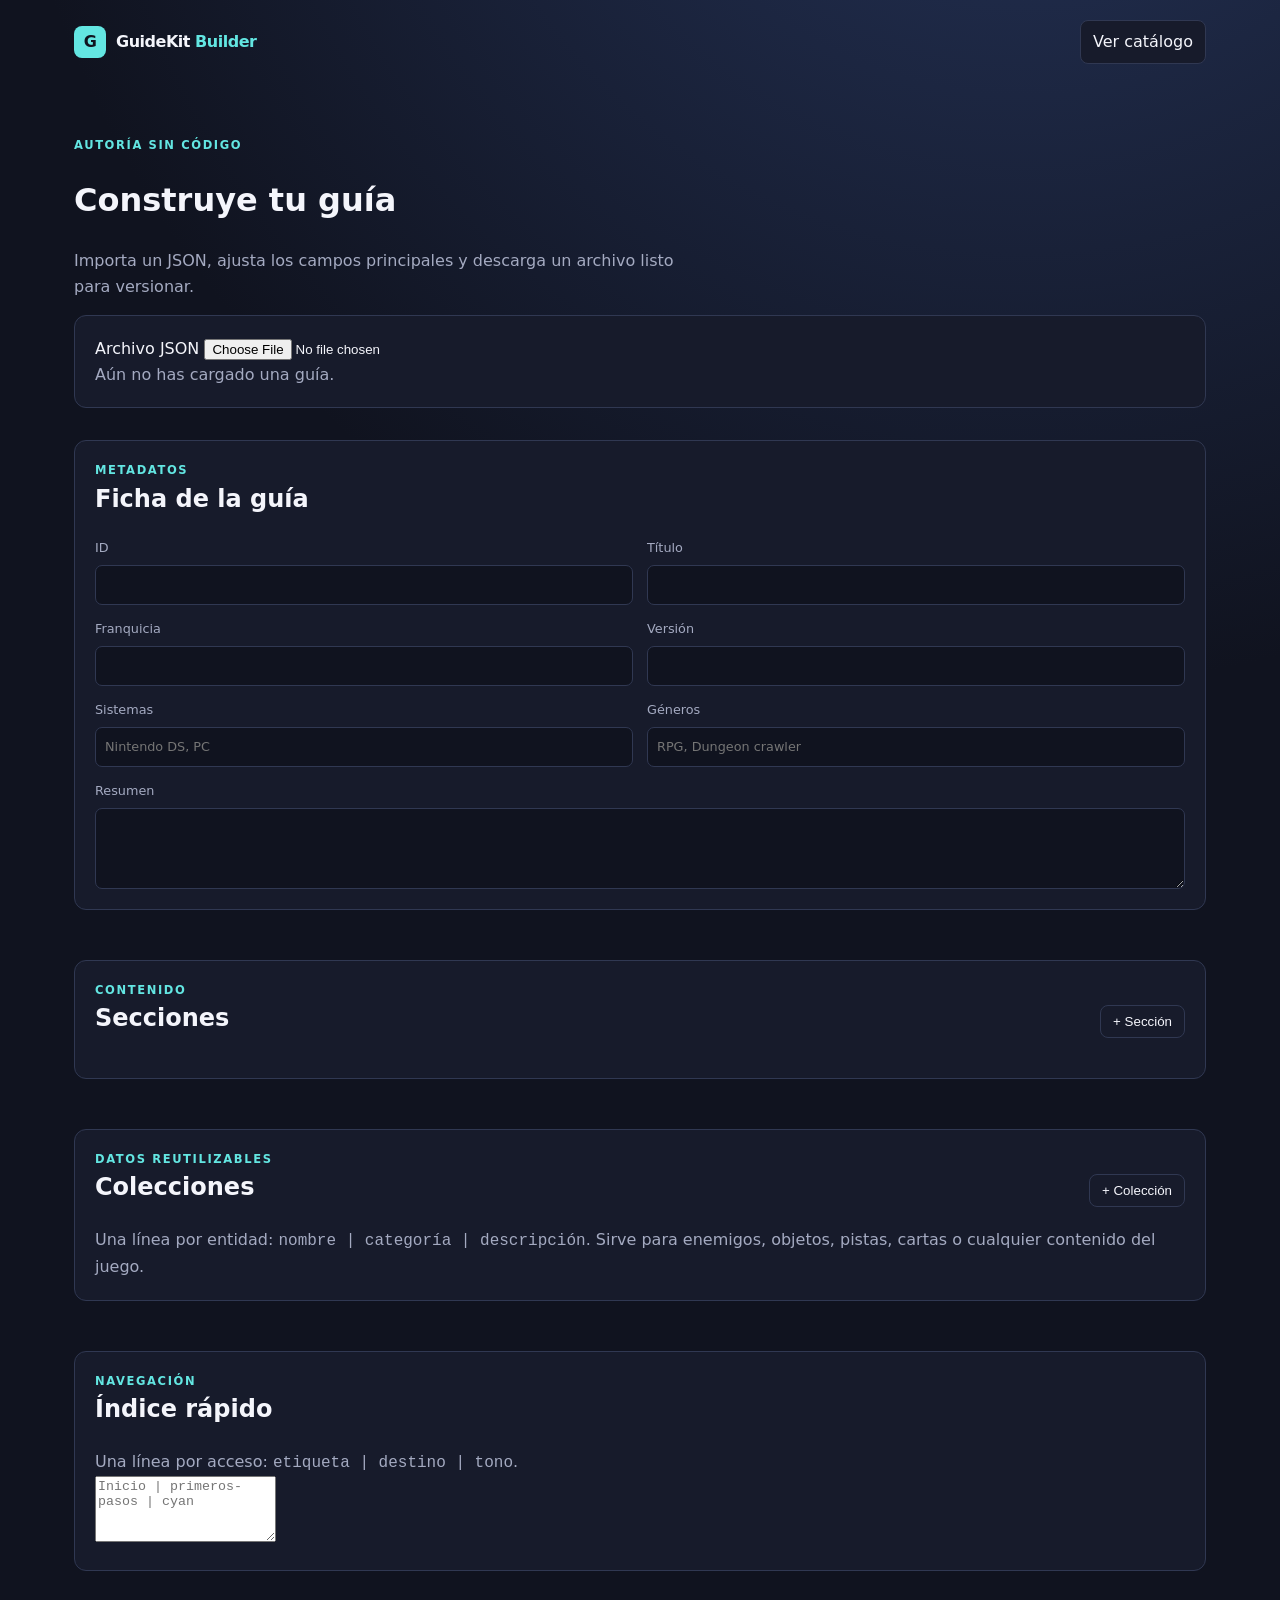
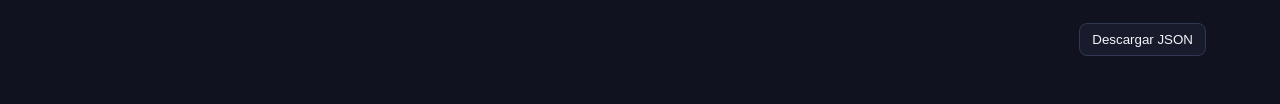
==== builder/index.html @ c24c9792 "feat(builder): add generic grid map editor Add a visual grid map editor to the GuideKit Builder.  - " ====
<!doctype html>
<html lang="es">
<head>
  <meta charset="utf-8">
  <meta name="viewport" content="width=device-width,initial-scale=1">
  <title>GuideKit | Builder</title>
  <link rel="stylesheet" href="../src/styles.css">
</head>
<body>
  <header class="site-header">
    <a class="brand" href="../"><span class="brand-mark">G</span><span>GuideKit <b>Builder</b></span></a>
    <a class="toc-toggle" href="../">Ver catálogo</a>
  </header>
  <main class="viewer-shell">
    <p class="eyebrow">AUTORÍA SIN CÓDIGO</p>
    <h1>Construye tu guía</h1>
    <p class="hero-copy">Importa un JSON, ajusta los campos principales y descarga un archivo listo para versionar.</p>
    <section class="step-card">
      <label for="json-file">Archivo JSON</label>
      <input id="json-file" type="file" accept="application/json">
      <p id="builder-status" class="section-intro">Aún no has cargado una guía.</p>
    </section>
    <section id="editor" class="builder-editor" hidden>
      <div class="step-card">
        <div class="section-heading"><div><p class="eyebrow">METADATOS</p><h2>Ficha de la guía</h2></div></div>
        <div class="form-grid">
          <label>ID<input data-field="id"></label><label>Título<input data-field="title"></label>
          <label>Franquicia<input data-field="franchise"></label><label>Versión<input data-field="version"></label>
          <label>Sistemas<input data-field="systems" placeholder="Nintendo DS, PC"></label>
          <label>Géneros<input data-field="genres" placeholder="RPG, Dungeon crawler"></label>
          <label class="full-width">Resumen<textarea data-field="summary" rows="3"></textarea></label>
        </div>
      </div>
      <div class="step-card">
        <div class="section-heading"><div><p class="eyebrow">CONTENIDO</p><h2>Secciones</h2></div><button id="add-section" class="toc-toggle" type="button">+ Sección</button></div>
        <div id="sections-editor"></div>
      </div>
      <div class="step-card">
        <div class="section-heading"><div><p class="eyebrow">DATOS REUTILIZABLES</p><h2>Colecciones</h2></div><button id="add-collection" class="toc-toggle" type="button">+ Colección</button></div>
        <p class="section-intro">Una línea por entidad: <code>nombre | categoría | descripción</code>. Sirve para enemigos, objetos, pistas, cartas o cualquier contenido del juego.</p>
        <div id="collections-editor"></div>
      </div>
      <div class="step-card">
        <div class="section-heading"><div><p class="eyebrow">NAVEGACIÓN</p><h2>Índice rápido</h2></div></div>
        <p class="section-intro">Una línea por acceso: <code>etiqueta | destino | tono</code>.</p>
        <textarea id="quick-index-editor" rows="4" placeholder="Inicio | primeros-pasos | cyan"></textarea>
      </div>
      <section id="validation-panel" class="validation-panel" aria-live="polite"></section>
      <div class="builder-actions"><button id="download" class="toc-toggle" type="button" disabled>Descargar JSON</button></div>
    </section>
  </main>
  <script type="module" src="builder.js"></script>
</body>
</html>
---- src/styles.css ----
:root{--bg:#10131f;--panel:#171b2b;--panel-2:#20263a;--text:#f4f5fb;--muted:#a4aac1;--line:#303852;--cyan:#63e6e2;--violet:#a994ff;--orange:#ffad70;--shadow:0 18px 50px #05060b66}*{box-sizing:border-box}html{scroll-behavior:smooth}body{margin:0;background:radial-gradient(circle at 80% -20%,#25345a 0,transparent 45%),var(--bg);color:var(--text);font:16px/1.6 Inter,ui-sans-serif,system-ui,sans-serif}a{color:inherit;text-decoration:none}.site-header{align-items:center;display:flex;justify-content:space-between;margin:auto;max-width:1180px;padding:20px 24px}.brand{align-items:center;display:flex;font-weight:700;gap:10px;letter-spacing:-.03em}.brand b{color:var(--cyan)}.brand-mark{align-items:center;background:var(--cyan);border-radius:8px;color:#10131f;display:flex;font-weight:900;height:32px;justify-content:center;width:32px}.theme-toggle,.toc-toggle,.view-switcher button{background:var(--panel);border:1px solid var(--line);border-radius:8px;color:var(--text);cursor:pointer;padding:8px 12px}.hero-panel,.hub-shell,.viewer-shell{margin:auto;max-width:1180px;padding:52px 24px}.hero-panel{padding-bottom:40px}.eyebrow{color:var(--cyan);font-size:.72rem;font-weight:800;letter-spacing:.14em;margin:0 0 8px;text-transform:uppercase}.hero-panel h1,.guide-intro h1{font-size:clamp(2.7rem,7vw,5.8rem);letter-spacing:-.07em;line-height:.98;margin:12px 0 22px}.hero-panel h1 span{color:var(--violet)}.hero-copy,.guide-intro>p{color:var(--muted);max-width:620px}.search-field{align-items:center;background:var(--panel);border:1px solid var(--line);border-radius:12px;display:flex;gap:10px;margin-top:28px;max-width:620px;padding:13px 16px}.search-field span{color:var(--cyan);font-size:1.5rem}.search-field input{background:none;border:0;color:var(--text);font:inherit;outline:0;width:100%}.section-heading{align-items:end;display:flex;justify-content:space-between;margin-bottom:20px}.section-heading h2{margin:0}.view-switcher{display:flex;gap:5px}.view-switcher .active{background:var(--cyan);color:#10131f}.guide-catalog{display:grid;gap:18px;grid-template-columns:repeat(auto-fill,minmax(250px,1fr))}.guide-catalog.list-view{grid-template-columns:1fr}.guide-card{background:var(--panel);border:1px solid var(--line);border-radius:14px;display:flex;flex-direction:column;overflow:hidden;transition:.2s transform,.2s border-color}.guide-card:hover{border-color:var(--cyan);transform:translateY(-3px)}.guide-cover{align-items:center;background:linear-gradient(135deg,#293866,#3b255a);display:flex;font-size:5rem;font-weight:900;height:150px;justify-content:center}.guide-card-body{padding:18px}.guide-card h3{line-height:1.2;margin:4px 0 8px}.guide-card p:not(.eyebrow){color:var(--muted);font-size:.9rem;margin:0 0 14px}.tag-row,.legend{display:flex;flex-wrap:wrap;gap:6px}.tag-row span,.legend span{background:var(--panel-2);border-radius:99px;color:var(--muted);font-size:.72rem;padding:3px 8px}.site-footer{color:var(--muted);font-size:.8rem;margin:auto;max-width:1180px;padding:20px 24px 36px}.guide-intro{border-bottom:1px solid var(--line);padding-bottom:36px}.back-link{color:var(--cyan);display:inline-block;margin-bottom:34px}.quick-index{display:grid;gap:12px;grid-template-columns:repeat(3,1fr);margin:28px 0 46px}.quick-card{align-items:center;border:1px solid var(--line);border-radius:12px;display:flex;justify-content:space-between;padding:18px}.quick-card b{font-size:1.4rem}.tone-cyan{background:#183a42}.tone-violet{background:#2c244d}.tone-orange{background:#493020}.guide-section{margin:48px auto;max-width:820px;scroll-margin-top:24px}.guide-section h2{font-size:2rem;letter-spacing:-.04em}.section-intro{color:var(--muted)}.step-card,.module-card{background:var(--panel);border:1px solid var(--line);border-radius:12px;margin:16px 0;padding:20px}.step-card h3,.module-card h3{margin:4px 0 8px}.step-card p{margin:0}.check-row{color:var(--muted);display:flex;font-size:.8rem;gap:8px;justify-content:flex-end}.check-row input{accent-color:var(--cyan)}mark{background:#65e6e233;border-bottom:1px solid var(--cyan);color:var(--text);padding:0 2px}.callout{border-left:3px solid var(--cyan);display:flex;flex-direction:column;gap:2px;margin-top:18px;padding:10px 14px}.callout-warning{border-color:var(--orange)}.callout-boss{border-color:#ff6e9e}.callout span{color:var(--muted)}.grid-map{display:grid;gap:3px;grid-template-columns:repeat(var(--map-columns),1fr);margin-top:16px}.map-cell{aspect-ratio:1;background:#252d45;border-radius:3px;display:grid;font-size:.7rem;place-items:center}.cell-start{background:var(--cyan);color:#10131f}.cell-exit{background:var(--orange);color:#10131f}.legend{margin-top:12px}.legend i{background:#252d45;border-radius:3px;display:inline-block;height:10px;margin-right:5px;width:10px}.legend i.cell-start{background:var(--cyan)}.legend i.cell-exit{background:var(--orange)}.toc-drawer{background:var(--panel);border-left:1px solid var(--line);height:100vh;max-width:360px;overflow:auto;padding:28px;position:fixed;right:0;top:0;transform:translateX(100%);transition:transform .25s;width:86vw;z-index:5}.toc-drawer.open{transform:none}.toc-drawer ul{list-style:none;margin:12px 0;padding:0}.toc-drawer li{border-bottom:1px solid var(--line);padding:10px 0}.toc-drawer ul ul{margin:0 0 0 12px}.toc-backdrop{background:#0008;inset:0;position:fixed;z-index:4}.floating-index{background:var(--cyan);border:0;border-radius:50%;bottom:22px;color:#10131f;cursor:pointer;font-size:1.2rem;height:52px;position:fixed;right:22px;width:52px;z-index:3}.error-state,.empty-state{color:var(--orange);padding:30px 0}.header-actions{display:flex;gap:8px}@media(max-width:640px){.site-header{padding:16px}.hero-panel,.hub-shell,.viewer-shell{padding:34px 16px}.hero-panel h1,.guide-intro h1{font-size:clamp(2.5rem,14vw,4rem)}.quick-index{grid-template-columns:1fr}.section-heading{align-items:start;flex-direction:column;gap:12px}.guide-catalog.list-view .guide-card{flex-direction:row}.guide-catalog.list-view .guide-cover{height:auto;min-height:140px;width:35%}}
html[data-theme="light"]{--bg:#f4f6fb;--panel:#fff;--panel-2:#e8edf7;--text:#172039;--muted:#59627b;--line:#d6ddec;--shadow:0 18px 50px #7c8aaa22}html[data-theme="light"] body{background:radial-gradient(circle at 80% -20%,#dbe5ff 0,transparent 45%),var(--bg)}
.guide-image{margin:18px 0}.guide-image img{border:1px solid var(--line);border-radius:10px;display:block;height:auto;max-height:520px;object-fit:contain;width:100%}.guide-image figcaption{color:var(--muted);font-size:.8rem;margin-top:6px}.builder-editor{display:grid;gap:18px}.form-grid{display:grid;gap:14px;grid-template-columns:repeat(2,minmax(0,1fr))}.form-grid label,.builder-section>label{color:var(--muted);display:flex;flex-direction:column;font-size:.8rem;gap:6px}.form-grid input,.form-grid textarea,.builder-section textarea{background:var(--bg);border:1px solid var(--line);border-radius:7px;color:var(--text);font:inherit;padding:9px}.full-width{grid-column:1/-1}.builder-section{border-top:1px solid var(--line);display:grid;gap:14px;padding-top:18px}.builder-actions{display:flex;justify-content:flex-end}@media(max-width:640px){.form-grid{grid-template-columns:1fr}.full-width{grid-column:auto}}
.pin-map{background:var(--panel-2);border:1px solid var(--line);min-height:220px;overflow:hidden;position:relative}.pin-map img{display:block;height:100%;object-fit:contain;width:100%}.map-pin{background:var(--cyan);border:2px solid var(--text);border-radius:50%;color:#10131f;cursor:pointer;height:22px;position:absolute;transform:translate(-50%,-50%);width:22px}.pin-boss{background:#ff6e9e}.pin-chest{background:var(--orange)}.timeline{border-left:2px solid var(--cyan);list-style:none;margin:18px 0 0;padding:0 0 0 20px}.timeline li{display:flex;flex-direction:column;margin:0 0 18px;position:relative}.timeline li::before{background:var(--cyan);border-radius:50%;content:"";height:9px;left:-26px;position:absolute;top:8px;width:9px}.timeline span,.decision-tree span{color:var(--muted)}.decision-tree{display:grid;gap:10px;grid-template-columns:repeat(auto-fit,minmax(160px,1fr))}.decision-tree article{background:var(--panel-2);border:1px solid var(--line);border-radius:8px;display:flex;flex-direction:column;padding:12px}
.data-heading{align-items:center;display:flex;gap:14px;justify-content:space-between}.collection-search{align-items:center;background:var(--bg);border:1px solid var(--line);border-radius:7px;color:var(--muted);display:flex;gap:6px;padding:5px 8px}.collection-search input{background:transparent;border:0;color:var(--text);font:inherit;min-width:130px;outline:0}.data-table-wrap{overflow:auto}.data-component table{border-collapse:collapse;min-width:100%;width:max-content}.data-component th,.data-component td{border-bottom:1px solid var(--line);padding:9px 12px;text-align:left;vertical-align:top}.data-component th{color:var(--cyan);font-size:.78rem}.entity-grid{display:grid;gap:10px;grid-template-columns:repeat(auto-fit,minmax(170px,1fr))}.entity-grid article{background:var(--panel-2);border:1px solid var(--line);border-radius:8px;padding:12px}.entity-grid h4{margin:0 0 4px}.entity-grid p{color:var(--muted);font-size:.88rem}.data-category{color:var(--orange);font-size:.75rem}.data-attributes{display:flex;flex-direction:column;font-size:.78rem;gap:3px}@media(max-width:640px){.data-heading{align-items:stretch;flex-direction:column}.collection-search input{width:100%}}n;padding:12px}
.validation-panel{background:var(--panel);border:1px solid var(--line);border-radius:12px;padding:20px}.validation-status{border-radius:99px;font-size:.75rem;padding:4px 9px}.validation-status.valid{background:#2a604d;color:#a7f3d0}.validation-status.invalid{background:#68383d;color:#fecaca}.validation-list{list-style:none;margin:0;padding:0}.validation-list li{border-top:1px solid var(--line);padding:8px 0}.validation-error{color:#ff9a9a}.validation-warning{color:var(--orange)}n;padding:12px}
.module-editor{border-top:1px solid var(--line);padding-top:14px}.module-editor h3{margin:0}.grid-editor{background:var(--panel-2);border:1px solid var(--line);border-radius:8px;margin-top:10px;padding:12px}.builder-grid{display:grid;gap:3px;grid-template-columns:repeat(var(--map-columns),minmax(20px,1fr));margin-top:12px;max-width:520px}.builder-map-cell{aspect-ratio:1;background:var(--bg);border:1px solid var(--line);border-radius:3px;color:var(--text);cursor:pointer;font-size:.7rem;padding:0}.builder-map-cell.cell-start{background:var(--cyan);color:#10131f}.builder-map-cell.cell-exit{background:var(--orange);color:#10131f}.builder-map-cell.cell-poi{background:var(--violet);color:#10131f}n;padding:12px}
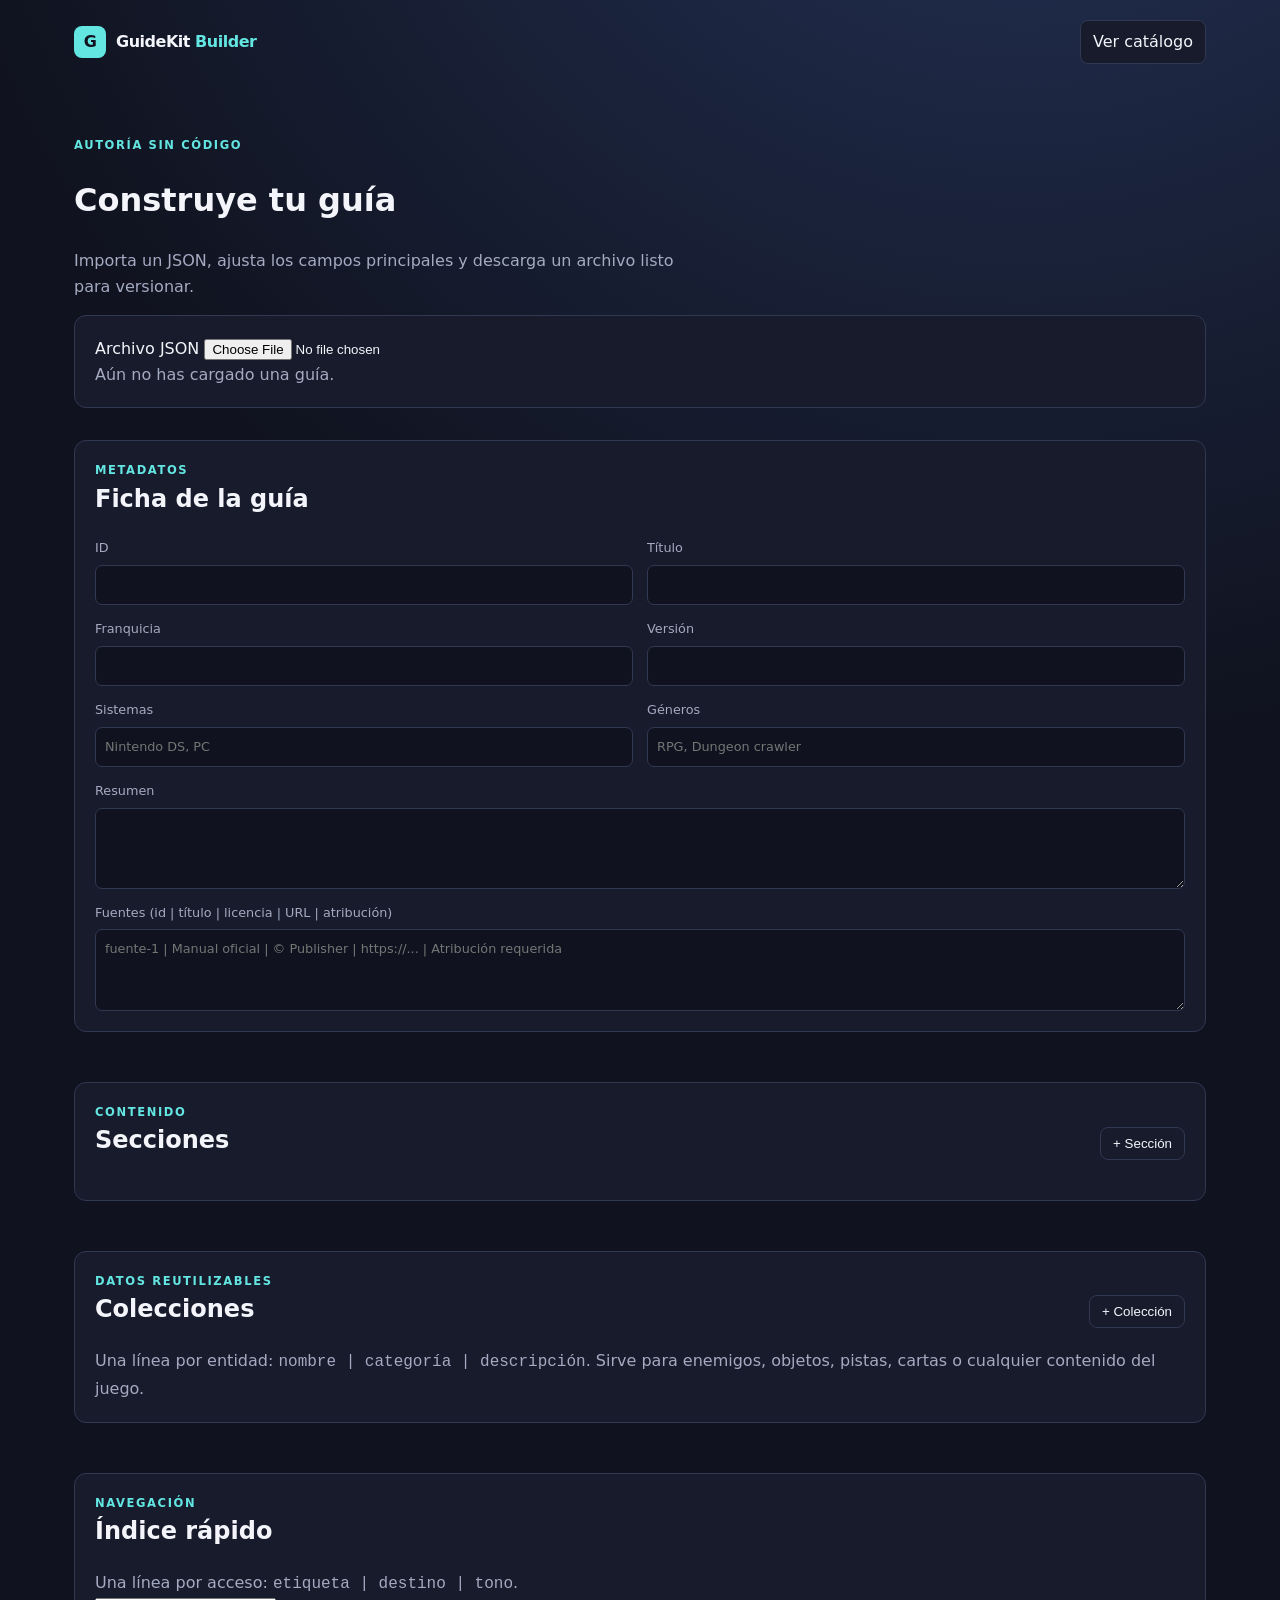
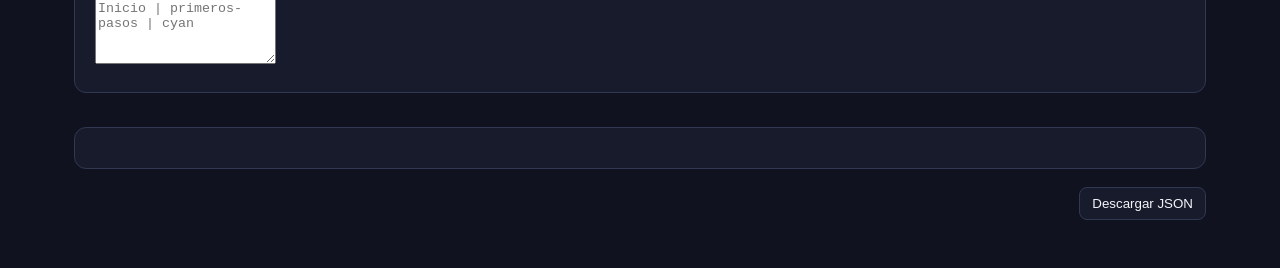
==== commit 8c383d36: "fix(pwa): precache guide catalog and pilot data Ensure the offline shell includes the data required " ====
--- a/builder/index.html
+++ b/builder/index.html
@@ -29,6 +29,7 @@
           <label>Sistemas<input data-field="systems" placeholder="Nintendo DS, PC"></label>
           <label>Géneros<input data-field="genres" placeholder="RPG, Dungeon crawler"></label>
           <label class="full-width">Resumen<textarea data-field="summary" rows="3"></textarea></label>
+          <label class="full-width">Fuentes (id | título | licencia | URL | atribución)<textarea id="sources-editor" rows="3" placeholder="fuente-1 | Manual oficial | © Publisher | https://... | Atribución requerida"></textarea></label>
         </div>
       </div>
       <div class="step-card">
--- a/src/styles.css
+++ b/src/styles.css
@@ -2,6 +2,6 @@
 html[data-theme="light"]{--bg:#f4f6fb;--panel:#fff;--panel-2:#e8edf7;--text:#172039;--muted:#59627b;--line:#d6ddec;--shadow:0 18px 50px #7c8aaa22}html[data-theme="light"] body{background:radial-gradient(circle at 80% -20%,#dbe5ff 0,transparent 45%),var(--bg)}
 .guide-image{margin:18px 0}.guide-image img{border:1px solid var(--line);border-radius:10px;display:block;height:auto;max-height:520px;object-fit:contain;width:100%}.guide-image figcaption{color:var(--muted);font-size:.8rem;margin-top:6px}.builder-editor{display:grid;gap:18px}.form-grid{display:grid;gap:14px;grid-template-columns:repeat(2,minmax(0,1fr))}.form-grid label,.builder-section>label{color:var(--muted);display:flex;flex-direction:column;font-size:.8rem;gap:6px}.form-grid input,.form-grid textarea,.builder-section textarea{background:var(--bg);border:1px solid var(--line);border-radius:7px;color:var(--text);font:inherit;padding:9px}.full-width{grid-column:1/-1}.builder-section{border-top:1px solid var(--line);display:grid;gap:14px;padding-top:18px}.builder-actions{display:flex;justify-content:flex-end}@media(max-width:640px){.form-grid{grid-template-columns:1fr}.full-width{grid-column:auto}}
 .pin-map{background:var(--panel-2);border:1px solid var(--line);min-height:220px;overflow:hidden;position:relative}.pin-map img{display:block;height:100%;object-fit:contain;width:100%}.map-pin{background:var(--cyan);border:2px solid var(--text);border-radius:50%;color:#10131f;cursor:pointer;height:22px;position:absolute;transform:translate(-50%,-50%);width:22px}.pin-boss{background:#ff6e9e}.pin-chest{background:var(--orange)}.timeline{border-left:2px solid var(--cyan);list-style:none;margin:18px 0 0;padding:0 0 0 20px}.timeline li{display:flex;flex-direction:column;margin:0 0 18px;position:relative}.timeline li::before{background:var(--cyan);border-radius:50%;content:"";height:9px;left:-26px;position:absolute;top:8px;width:9px}.timeline span,.decision-tree span{color:var(--muted)}.decision-tree{display:grid;gap:10px;grid-template-columns:repeat(auto-fit,minmax(160px,1fr))}.decision-tree article{background:var(--panel-2);border:1px solid var(--line);border-radius:8px;display:flex;flex-direction:column;padding:12px}
-.data-heading{align-items:center;display:flex;gap:14px;justify-content:space-between}.collection-search{align-items:center;background:var(--bg);border:1px solid var(--line);border-radius:7px;color:var(--muted);display:flex;gap:6px;padding:5px 8px}.collection-search input{background:transparent;border:0;color:var(--text);font:inherit;min-width:130px;outline:0}.data-table-wrap{overflow:auto}.data-component table{border-collapse:collapse;min-width:100%;width:max-content}.data-component th,.data-component td{border-bottom:1px solid var(--line);padding:9px 12px;text-align:left;vertical-align:top}.data-component th{color:var(--cyan);font-size:.78rem}.entity-grid{display:grid;gap:10px;grid-template-columns:repeat(auto-fit,minmax(170px,1fr))}.entity-grid article{background:var(--panel-2);border:1px solid var(--line);border-radius:8px;padding:12px}.entity-grid h4{margin:0 0 4px}.entity-grid p{color:var(--muted);font-size:.88rem}.data-category{color:var(--orange);font-size:.75rem}.data-attributes{display:flex;flex-direction:column;font-size:.78rem;gap:3px}@media(max-width:640px){.data-heading{align-items:stretch;flex-direction:column}.collection-search input{width:100%}}n;padding:12px}
-.validation-panel{background:var(--panel);border:1px solid var(--line);border-radius:12px;padding:20px}.validation-status{border-radius:99px;font-size:.75rem;padding:4px 9px}.validation-status.valid{background:#2a604d;color:#a7f3d0}.validation-status.invalid{background:#68383d;color:#fecaca}.validation-list{list-style:none;margin:0;padding:0}.validation-list li{border-top:1px solid var(--line);padding:8px 0}.validation-error{color:#ff9a9a}.validation-warning{color:var(--orange)}n;padding:12px}
+.data-heading{align-items:center;display:flex;gap:14px;justify-content:space-between}.collection-search{align-items:center;background:var(--bg);border:1px solid var(--line);border-radius:7px;color:var(--muted);display:flex;gap:6px;padding:5px 8px}.collection-search input{background:transparent;border:0;color:var(--text);font:inherit;min-width:130px;outline:0}.data-table-wrap{overflow:auto}.data-component table{border-collapse:collapse;min-width:100%;width:max-content}.data-component th,.data-component td{border-bottom:1px solid var(--line);padding:9px 12px;text-align:left;vertical-align:top}.data-component th{color:var(--cyan);font-size:.78rem}.entity-grid{display:grid;gap:10px;grid-template-columns:repeat(auto-fit,minmax(170px,1fr))}.entity-grid article{background:var(--panel-2);border:1px solid var(--line);border-radius:8px;padding:12px}.entity-grid h4{margin:0 0 4px}.entity-grid p{color:var(--muted);font-size:.88rem}.data-category{color:var(--orange);font-size:.75rem}.data-attributes{display:flex;flex-direction:column;font-size:.78rem;gap:3px}@media(max-width:640px){.data-heading{align-items:stretch;flex-direction:column}.collection-search input{width:100%}}
+.validation-panel{background:var(--panel);border:1px solid var(--line);border-radius:12px;padding:20px}.validation-status{border-radius:99px;font-size:.75rem;padding:4px 9px}.validation-status.valid{background:#2a604d;color:#a7f3d0}.validation-status.invalid{background:#68383d;color:#fecaca}.validation-list{list-style:none;margin:0;padding:0}.validation-list li{border-top:1px solid var(--line);padding:8px 0}.validation-error{color:#ff9a9a}.validation-warning{color:var(--orange)}
 .module-editor{border-top:1px solid var(--line);padding-top:14px}.module-editor h3{margin:0}.grid-editor{background:var(--panel-2);border:1px solid var(--line);border-radius:8px;margin-top:10px;padding:12px}.builder-grid{display:grid;gap:3px;grid-template-columns:repeat(var(--map-columns),minmax(20px,1fr));margin-top:12px;max-width:520px}.builder-map-cell{aspect-ratio:1;background:var(--bg);border:1px solid var(--line);border-radius:3px;color:var(--text);cursor:pointer;font-size:.7rem;padding:0}.builder-map-cell.cell-start{background:var(--cyan);color:#10131f}.builder-map-cell.cell-exit{background:var(--orange);color:#10131f}.builder-map-cell.cell-poi{background:var(--violet);color:#10131f}n;padding:12px}
